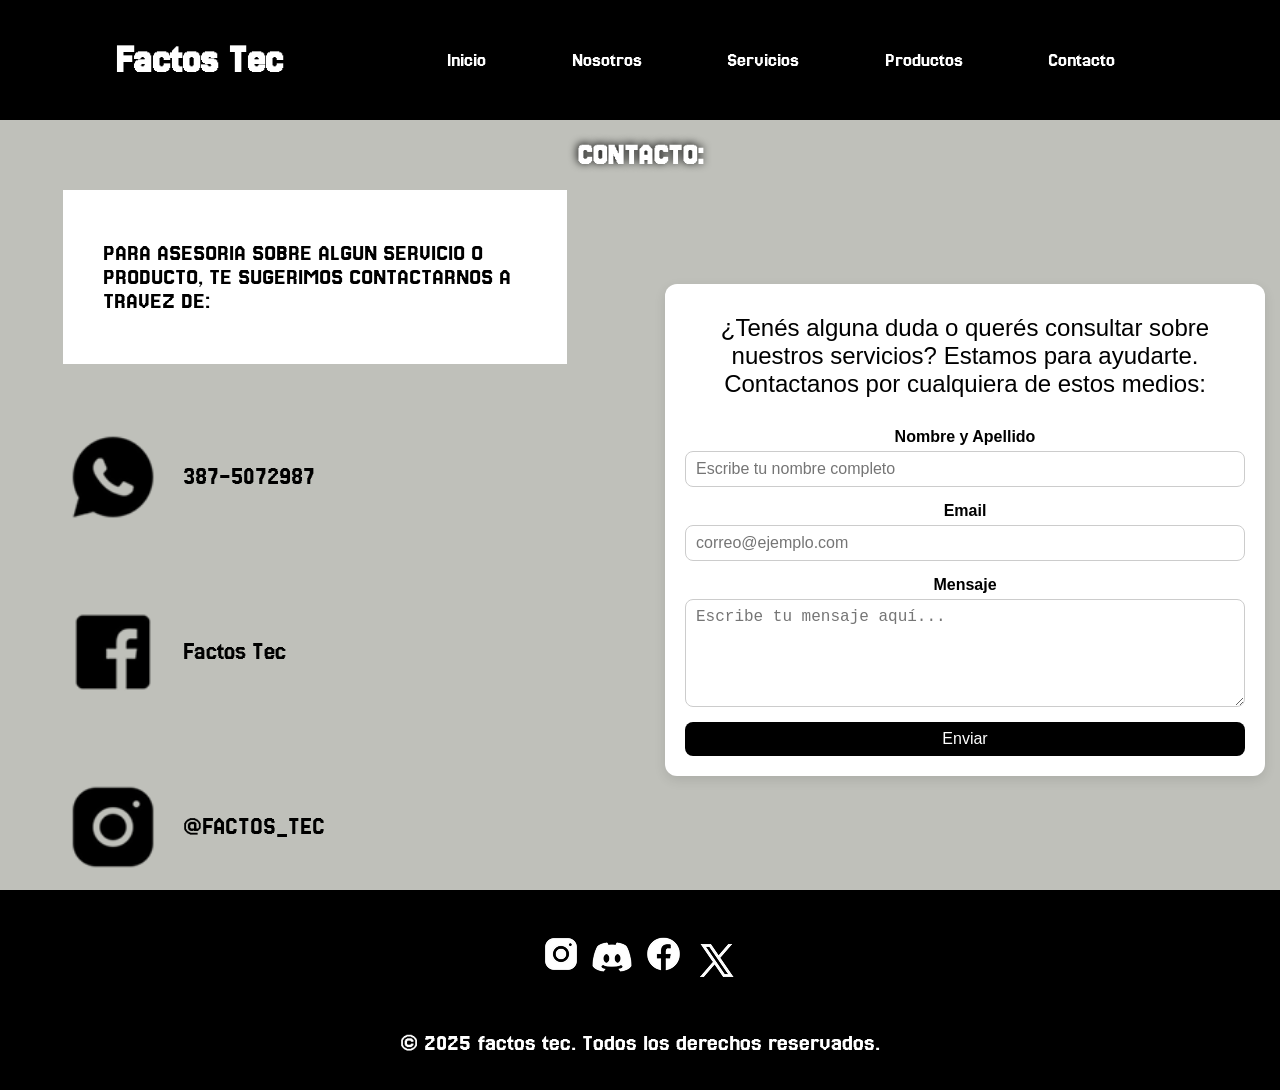
==== Paginas/contacto.html @ e306a078 "Primer commit" ====
<!DOCTYPE html>
<html lang="en">

<head>
    <meta charset="UTF-8">
    <meta name="viewport" content="width=device-width, initial-scale=1.0">
    <title>Contacto</title>
    <link rel="stylesheet" href="../estilos-css/style.css">
</head>

<body>
    <header class="navegacion">
        <h1>Factos Tec</h1>
        <nav>
            <ul>
                <li><a href="../index.html">Inicio</a></li>
                <li><a href="nostros.html">Nosotros</a></li>
                <li><a href="servicios.html">Servicios</a></li>
                <li><a href="productos.html">Productos</a></li>
                <li><a href="contacto.html">Contacto</a></li>
            </ul>
        </nav>
    </header>
    <main>
        <section class="centro">
            <h2>CONTACTO:</h2>
        </section>
        <div class="container-main">
            <div class="section-contact">
                <div class="text-contact">
                    <span>PARA ASESORIA SOBRE ALGUN SERVICIO O PRODUCTO, TE SUGERIMOS CONTACTARNOS A TRAVEZ DE:</span>
                </div>
                <div class="container-icons">
                    <div class="contact-info">
                        <img src="../contenido-multimedia/wppnegro.png" class="iconsContact" alt="">
                        <p>387-5072987</p>
                    </div>
                    <div class="contact-info">
                        <img src="../contenido-multimedia/fbnegro.png" class="iconsContact" alt="">
                        <p>Factos Tec</p>
                    </div>
                    <div class="contact-info">
                        <img src="../contenido-multimedia/ignegro.png" class="iconsContact" alt="">
                        <p>@FACTOS_TEC</p>
                    </div>
                </div>
            </div>
            <div class="section-contact">
                <div class="container-form">
                    <span>¿Tenés alguna duda o querés consultar sobre nuestros servicios? Estamos para ayudarte.
                        Contactanos por cualquiera de estos medios:</span>
                        <form class="form">
                            <div class="inputs">
                                <label for="name">Nombre y Apellido</label>
                                <input type="text" id="name" placeholder="Escribe tu nombre completo">
                            </div>
                            <div class="inputs">
                                <label for="email">Email</label>
                                <input type="email" id="email" placeholder="correo@ejemplo.com">
                            </div>
                            <div class="inputs">
                                <label for="message">Mensaje</label>
                                <textarea id="message" rows="5" placeholder="Escribe tu mensaje aquí..."></textarea>
                            </div>
                            <button type="submit">Enviar</button>
                        </form>
                </div>
            </div>
        </div>
        <!-- <section>
            <article>
            </article>
        </section>
        <section>
            <article>
                <div>
                    <p>
                        Tambien podes mandarnos un mail a nuestro correo de contacto!
                    </p>
                    <img src="../contenido-multimedia/Letter.png" alt="">
                    <p>factostec_ESL@gmaail.com</p>
                    <br>
                    <p>Dejanos tu correo y numero de telefono y seras contactado a la brevedad!</p>

                </div>
            </article>
        </section>
        <article>
            <input type="email" name="correoelectronico" id="">
            <input type="text" name="texto" id="">
            <input type="submit" value="enviar">
        </article> -->
    </main>
    <footer>
        <div class="container-footer">
            <div class="section-footer-two">
                <div><img src="../contenido-multimedia/instagram.png" alt="instagram"></div>
                <div><img src="../contenido-multimedia/discord.png" alt="discord"></div>
                <div><img src="../contenido-multimedia/facebook.png" alt="facebook"></div>
                <div><img src="../contenido-multimedia/x.png" alt="x"></div>

            </div>
            <div class="section-footer">
                <span class="piedepagina">© 2025 factos tec. Todos los derechos reservados.</span>
            </div>
        </div>
    </footer>

</body>

</html>
---- estilos-css/style.css ----
/* FUENTE DE LETRAS */

@import url('https://fonts.googleapis.com/css2?family=Jersey+25&display=swap');



/* CAMBIOS GENERALES*/

* {
    margin: 0;
    padding: 0;
    box-sizing: border-box;
}



html {
    font-size: 62.5%;
    font-family: "Jersey 25", serif;
}


/* HEADER*/



header {
    background-color: black;
    display: flex;
    flex-direction: row;
    justify-content: space-evenly;
    align-items: center;

}

nav {
    width: 60%;
    padding: 50px;

}

header ul {
    list-style-type: none;
    display: flex;
    justify-content: space-between;
    align-content: center;
    height: 100%;
}


header a {
    color: white;
    text-decoration: none;
    font-size: 2.0rem;
}

/**nosotros.html**/






/**productos.html**/
.ventacel {
    padding: 30px;
    display: flex;
    justify-content: space-around;
}

.ventapc {
    padding: 30px;
    display: flex;
    justify-content: space-around;
}


/**servicios.html**/

.cajacel {
    width: 300px;
    height: 200px;
    background-color: aqua;
    text-align: center;

}

.cajapc {
    width: 300px;
    height: 200px;
    background-color: aquamarine;
    text-align: center;
}


.imagenserv {
    width: 550px;
    padding: 60px;

}

.imgcel {
    width: 100%;
    height: calc(50% - .5rem);
    object-fit: cover;
}


.textoimagen {
    color: black;
}

.banner {
    text-align: center;
    background-image: url(../contenido-multimedia/bannerfacha.jpg);
    background-size: cover;
    background-position: top;
    background-repeat: no-repeat;
    padding: 80px 0;
}

.principal {
    display: flex;
    justify-content: space-evenly;
    align-items: center;
    text-align: center;
    margin: 30px;
    padding: 0px 30px;

}

.imagenPrincipal {
    width: 40rem;
    height: 30rem;
    object-fit: cover;
}

.descripcion {
    font-size: 3.0rem;
    display: flex;
    margin: 0px 30px;
    padding: 40px 150px;
    background-color: #e4e4e4;
    margin-bottom: 30px;
}

h1 {
    color: white;
    font-size: 4.0rem;
}

h2 {
    color: white;
    font-size: 3.0rem;
    display: flex;
    flex-direction: row;
    justify-content: center;
    padding: 20px 0;
    text-shadow: -1px -1px 9px #000000;

}

h3 {
    font-size: 3.0rem;
}


ul {
    list-style: none;
}

p {
    font-size: 2.5rem;
    padding: 70px 0;
}

/*main*/

body {
    background-color: #bfc0ba;

}

.listaservicios {
    font-size: 1.8rem;

    display: flex;
    gap: 4rem;
    justify-content: center;
    align-items: start;
    flex-direction: column;
}

.centro {
    font-size: 3.2rem;
    text-align: center;
}

.productosventa {
    font-size: 2.0rem;
}

/*footer*/

footer {
    background-color: black;

}

.container-footer {
    width: 100%;
    height: 20rem;
    display: flex;
    flex-direction: column;
    justify-content: flex-end;
    align-items: center;
    gap: 1rem;
}

.section-footer {
    width: 100%;
    height: 10rem;
    color: white;
    display: flex;
    justify-content: center;
    align-items: center;
}

.section-footer-two {
    width: 100%;
    height: 10rem;
    display: flex;
    flex-direction: row;
    justify-content: center;
    align-items: end;
    gap: 1rem;
}

footer p {
    color: white;
}

.piedepagina {
    font-size: 24px;
}

.container-main {
    width: 100%;
    height: 70rem;
    display: flex;
    flex-direction: row;
    gap: 2rem;
    padding-bottom: 2rem;
}

.section-1 {
    width: 33%;
    background-color: #fff;
    margin: 2rem;
    height: calc(100% - 4rem);
    display: flex;
    justify-content: center;
    align-items: center;
}

.section-2 {
    width: 33%;
    height: 100%;
    display: flex;
    flex-direction: column;
    gap: 1rem;
}

.section-3 {
    width: 33%;
    background-color: #fff;
    margin: 2rem;
    height: calc(100% - 4rem);
    display: flex;
    justify-content: center;
    align-items: center;
}

.parrafo-service {
    width: 80%;
    height: 80%;
    display: flex;
    gap: 2rem;
    flex-direction: column;
}

.section-nos1 {
    width: 40%;
    height: 100%;
    background-color: white;
    margin-left: 4rem;
}

.section-nos2 {
    width: 60%;
    height: 100%;
    display: flex;
    justify-content: center;
    align-items: center;
}

.text-span {
    padding: 2rem;
    width: 100%;
    height: 100%;
    font-size: 24px;
    display: flex;
    flex-direction: column;
    gap: 4rem;
    justify-content: center;
}

.imgProduct {
    width: 23rem;
    height: 19rem;
    object-fit: cover;
}

.section-contact {
    width: 50%;
    height: 100%;
    display: flex;
    flex-direction: column;
    justify-content: start;
    align-items: center;
    gap: 3rem;
}

.text-contact {
    width: 80%;
    height: 30%;
    background-color: #fff;
    display: flex;
    justify-content: center;
    align-items: center;
    padding: 4rem !important;
    font-size: 24px;
}

.container-icons {    
    width: 80%;
    height: 70%;
    display: flex;
    flex-direction: column;
    gap: 1rem;
}

.contact-info {
    width: 100%;
    display: flex;
    flex-direction: row;
    gap: 2rem;
    justify-content: start;
    align-items: center;
}
.iconsContact {
    width: 10rem;
    height: 10rem;
}

.container-form {
    width: 100%;
    max-width: 600px;
    margin: auto;
    padding: 2rem;
    background-color: #ffffff;
    box-shadow: 0 4px 12px rgba(0, 0, 0, 0.1);
    border-radius: 12px;
    font-family: 'Segoe UI', sans-serif;
    font-size: 24px;
    padding-top: 3rem;
    text-align: center;
    gap: 3rem;
    display: flex;
    flex-direction: column;
}

.form {
    display: flex;
    flex-direction: column;
    gap: 1.5rem;
}

.inputs {
    display: flex;
    flex-direction: column;
}

label {
    font-size: 16px;
    font-weight: 600;
    margin-bottom: 0.5rem;
}

input,
textarea {
    padding: 0.8rem 1rem;
    border: 1px solid #ccc;
    border-radius: 8px;
    font-size: 16px;
    transition: border-color 0.3s;
}

input:focus,
textarea:focus {
    border-color: #000;
    outline: none;
}

button {
    padding: 0.8rem;
    font-size: 16px;
    background-color: #000;
    color: white;
    border: none;
    border-radius: 8px;
    cursor: pointer;
    transition: background-color 0.3s ease;
}

button:hover {
    background-color: #FFF;
    color: #000;
    border: 1px solid black;
}
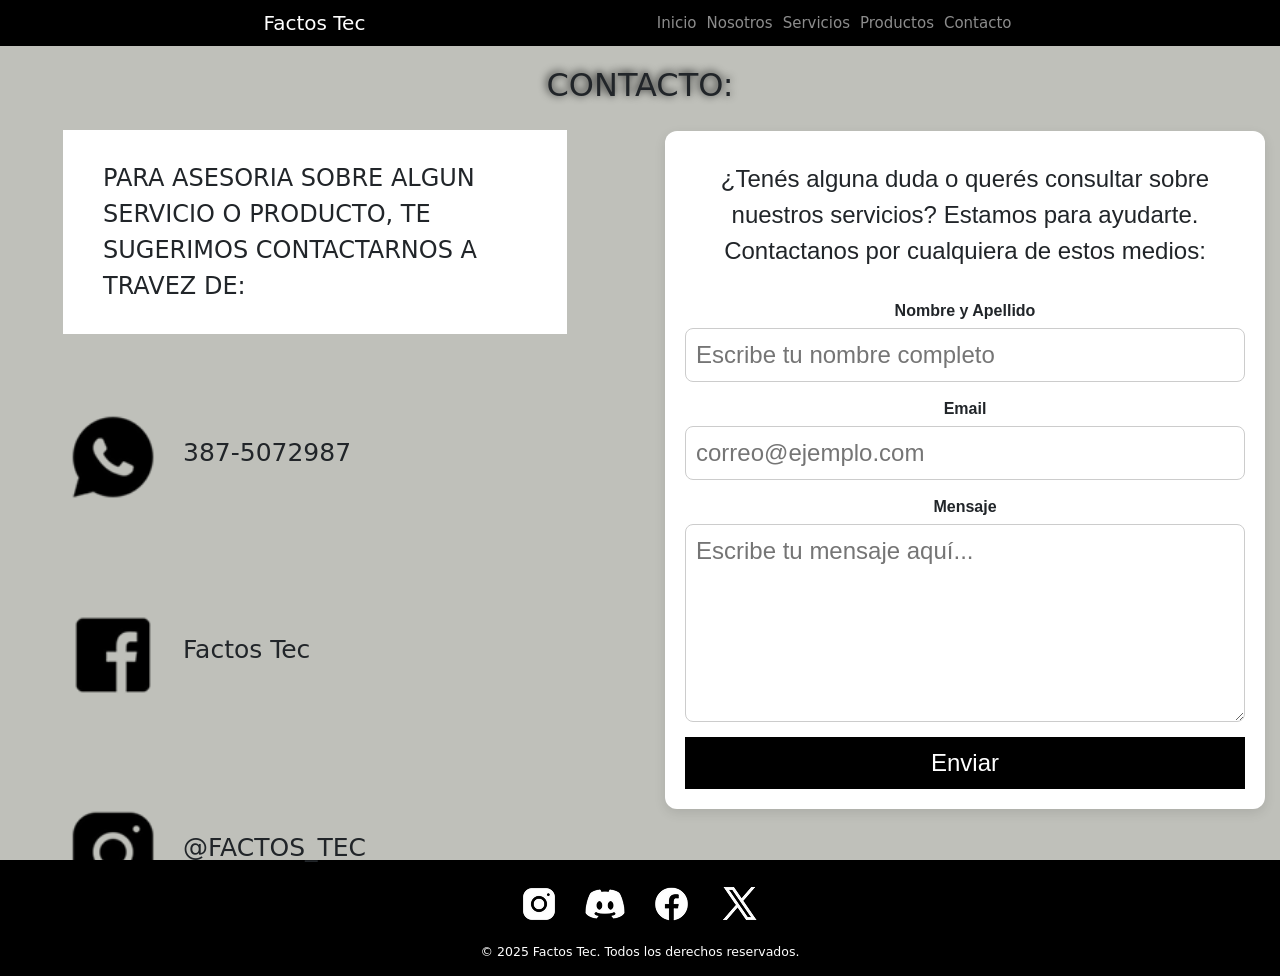
==== commit 309392f2: "agrego boostrap y adapto diseño a mobile." ====
--- a/Paginas/contacto.html
+++ b/Paginas/contacto.html
@@ -1,111 +1,183 @@
 <!DOCTYPE html>
 <html lang="en">
+  <head>
+    <meta charset="UTF-8" />
+    <meta name="viewport" content="width=device-width, initial-scale=1.0" />
+    <title>Contacto</title>
+    <link rel="stylesheet" href="../estilos-css/style.css" />
+    <link
+      href="https://cdn.jsdelivr.net/npm/bootstrap@5.3.3/dist/css/bootstrap.min.css"
+      rel="stylesheet"
+    />
+  </head>
 
-<head>
-    <meta charset="UTF-8">
-    <meta name="viewport" content="width=device-width, initial-scale=1.0">
-    <title>Contacto</title>
-    <link rel="stylesheet" href="../estilos-css/style.css">
-</head>
-
-<body>
+  <body>
     <header class="navegacion">
-        <h1>Factos Tec</h1>
-        <nav>
-            <ul>
-                <li><a href="../index.html">Inicio</a></li>
-                <li><a href="nostros.html">Nosotros</a></li>
-                <li><a href="servicios.html">Servicios</a></li>
-                <li><a href="productos.html">Productos</a></li>
-                <li><a href="contacto.html">Contacto</a></li>
+      <nav class="navbar navbar-expand-lg navbar-dark bg-black">
+        <div class="container-fluid">
+          <a class="navbar-brand fs-2 custom-font" href="#">Factos Tec</a>
+          <button
+            class="navbar-toggler"
+            type="button"
+            data-bs-toggle="collapse"
+            data-bs-target="#navbarNav"
+          >
+            <span class="navbar-toggler-icon"></span>
+          </button>
+          <div
+            class="collapse navbar-collapse justify-content-end"
+            id="navbarNav"
+          >
+            <ul class="navbar-nav">
+              <li class="nav-item">
+                <a class="nav-link fs-4 custom-font" href="../index.html"
+                  >Inicio</a
+                >
+              </li>
+              <li class="nav-item">
+                <a class="nav-link fs-4 custom-font" href="./nostros.html"
+                  >Nosotros</a
+                >
+              </li>
+              <li class="nav-item">
+                <a class="nav-link fs-4 custom-font" href="./servicios.html"
+                  >Servicios</a
+                >
+              </li>
+              <li class="nav-item">
+                <a class="nav-link fs-4 custom-font" href="./productos.html"
+                  >Productos</a
+                >
+              </li>
+              <li class="nav-item">
+                <a class="nav-link fs-4 custom-font" href="./contacto.html"
+                  >Contacto</a
+                >
+              </li>
             </ul>
-        </nav>
+          </div>
+        </div>
+      </nav>
     </header>
     <main>
-        <section class="centro">
-            <h2>CONTACTO:</h2>
-        </section>
-        <div class="container-main">
-            <div class="section-contact">
-                <div class="text-contact">
-                    <span>PARA ASESORIA SOBRE ALGUN SERVICIO O PRODUCTO, TE SUGERIMOS CONTACTARNOS A TRAVEZ DE:</span>
-                </div>
-                <div class="container-icons">
-                    <div class="contact-info">
-                        <img src="../contenido-multimedia/wppnegro.png" class="iconsContact" alt="">
-                        <p>387-5072987</p>
-                    </div>
-                    <div class="contact-info">
-                        <img src="../contenido-multimedia/fbnegro.png" class="iconsContact" alt="">
-                        <p>Factos Tec</p>
-                    </div>
-                    <div class="contact-info">
-                        <img src="../contenido-multimedia/ignegro.png" class="iconsContact" alt="">
-                        <p>@FACTOS_TEC</p>
-                    </div>
-                </div>
+      <section>
+        <h2 class="centro">CONTACTO:</h2>
+      </section>
+      <div class="container-main">
+        <div class="section-contact">
+          <div class="text-contact">
+            <span
+              >PARA ASESORIA SOBRE ALGUN SERVICIO O PRODUCTO, TE SUGERIMOS
+              CONTACTARNOS A TRAVEZ DE:</span
+            >
+          </div>
+          <div class="container-icons">
+            <div class="contact-info">
+              <img
+                src="../contenido-multimedia/wppnegro.png"
+                class="iconsContact"
+                alt=""
+              />
+              <p>387-5072987</p>
             </div>
-            <div class="section-contact">
-                <div class="container-form">
-                    <span>¿Tenés alguna duda o querés consultar sobre nuestros servicios? Estamos para ayudarte.
-                        Contactanos por cualquiera de estos medios:</span>
-                        <form class="form">
-                            <div class="inputs">
-                                <label for="name">Nombre y Apellido</label>
-                                <input type="text" id="name" placeholder="Escribe tu nombre completo">
-                            </div>
-                            <div class="inputs">
-                                <label for="email">Email</label>
-                                <input type="email" id="email" placeholder="correo@ejemplo.com">
-                            </div>
-                            <div class="inputs">
-                                <label for="message">Mensaje</label>
-                                <textarea id="message" rows="5" placeholder="Escribe tu mensaje aquí..."></textarea>
-                            </div>
-                            <button type="submit">Enviar</button>
-                        </form>
-                </div>
+            <div class="contact-info">
+              <img
+                src="../contenido-multimedia/fbnegro.png"
+                class="iconsContact"
+                alt=""
+              />
+              <p>Factos Tec</p>
             </div>
+            <div class="contact-info">
+              <img
+                src="../contenido-multimedia/ignegro.png"
+                class="iconsContact"
+                alt=""
+              />
+              <p>@FACTOS_TEC</p>
+            </div>
+          </div>
         </div>
-        <!-- <section>
-            <article>
-            </article>
-        </section>
-        <section>
-            <article>
-                <div>
-                    <p>
-                        Tambien podes mandarnos un mail a nuestro correo de contacto!
-                    </p>
-                    <img src="../contenido-multimedia/Letter.png" alt="">
-                    <p>factostec_ESL@gmaail.com</p>
-                    <br>
-                    <p>Dejanos tu correo y numero de telefono y seras contactado a la brevedad!</p>
-
-                </div>
-            </article>
-        </section>
-        <article>
-            <input type="email" name="correoelectronico" id="">
-            <input type="text" name="texto" id="">
-            <input type="submit" value="enviar">
-        </article> -->
+        <div class="section-contact">
+          <div class="container-form">
+            <span
+              >¿Tenés alguna duda o querés consultar sobre nuestros servicios?
+              Estamos para ayudarte. Contactanos por cualquiera de estos
+              medios:</span
+            >
+            <form class="form">
+              <div class="inputs">
+                <label for="name">Nombre y Apellido</label>
+                <input
+                  type="text"
+                  id="name"
+                  placeholder="Escribe tu nombre completo"
+                />
+              </div>
+              <div class="inputs">
+                <label for="email">Email</label>
+                <input
+                  type="email"
+                  id="email"
+                  placeholder="correo@ejemplo.com"
+                />
+              </div>
+              <div class="inputs">
+                <label for="message">Mensaje</label>
+                <textarea
+                  id="message"
+                  rows="5"
+                  placeholder="Escribe tu mensaje aquí..."
+                ></textarea>
+              </div>
+              <button type="submit">Enviar</button>
+            </form>
+          </div>
+        </div>
+      </div>
     </main>
-    <footer>
-        <div class="container-footer">
-            <div class="section-footer-two">
-                <div><img src="../contenido-multimedia/instagram.png" alt="instagram"></div>
-                <div><img src="../contenido-multimedia/discord.png" alt="discord"></div>
-                <div><img src="../contenido-multimedia/facebook.png" alt="facebook"></div>
-                <div><img src="../contenido-multimedia/x.png" alt="x"></div>
-
-            </div>
-            <div class="section-footer">
-                <span class="piedepagina">© 2025 factos tec. Todos los derechos reservados.</span>
-            </div>
+    <footer class="bg-black text-white mt-5 py-4">
+      <div class="container text-center">
+        <div class="row justify-content-center align-items-center mb-3 gap-3">
+          <div class="col-auto">
+            <img
+              src="../contenido-multimedia/instagram.png"
+              alt="Instagram"
+              class="footer-icon"
+            />
+          </div>
+          <div class="col-auto">
+            <img
+              src="../contenido-multimedia/discord.png"
+              alt="Discord"
+              class="footer-icon"
+            />
+          </div>
+          <div class="col-auto">
+            <img
+              src="../contenido-multimedia/facebook.png"
+              alt="Facebook"
+              class="footer-icon"
+            />
+          </div>
+          <div class="col-auto">
+            <img
+              src="../contenido-multimedia/x.png"
+              alt="X"
+              class="footer-icon"
+            />
+          </div>
         </div>
+        <div class="row">
+          <div class="col">
+            <span class="fs-5 custom-font"
+              >© 2025 Factos Tec. Todos los derechos reservados.</span
+            >
+          </div>
+        </div>
+      </div>
     </footer>
 
-</body>
-
-</html>+    <script src="https://cdn.jsdelivr.net/npm/bootstrap@5.3.3/dist/js/bootstrap.bundle.min.js"></script>
+  </body>
+</html>
--- a/estilos-css/style.css
+++ b/estilos-css/style.css
@@ -1,430 +1,482 @@
 /* FUENTE DE LETRAS */
 
-@import url('https://fonts.googleapis.com/css2?family=Jersey+25&display=swap');
-
-
+@import url("https://fonts.googleapis.com/css2?family=Jersey+25&display=swap");
 
 /* CAMBIOS GENERALES*/
 
 * {
-    margin: 0;
-    padding: 0;
-    box-sizing: border-box;
-}
-
-
+  margin: 0;
+  padding: 0;
+  box-sizing: border-box;
+}
 
 html {
-    font-size: 62.5%;
-    font-family: "Jersey 25", serif;
-}
-
+  font-size: 62.5%;
+  font-family: "Jersey 25", serif;
+}
 
 /* HEADER*/
 
-
-
 header {
-    background-color: black;
-    display: flex;
-    flex-direction: row;
-    justify-content: space-evenly;
-    align-items: center;
-
+  background-color: black;
+  display: flex;
+  flex-direction: row;
+  justify-content: space-evenly;
+  align-items: center;
 }
 
 nav {
-    width: 60%;
-    padding: 50px;
-
+  width: 60%;
+  padding: 50px;
+}
+
+h1 {
+  color: white !important;
 }
 
 header ul {
-    list-style-type: none;
-    display: flex;
-    justify-content: space-between;
-    align-content: center;
-    height: 100%;
-}
-
+  list-style-type: none;
+  display: flex;
+  justify-content: space-between;
+  align-content: center;
+  height: 100%;
+}
+
+ul {
+  padding-left: 0 !important;
+}
 
 header a {
-    color: white;
-    text-decoration: none;
-    font-size: 2.0rem;
+  color: white;
+  text-decoration: none;
+  font-size: 2rem;
 }
 
 /**nosotros.html**/
-
-
-
-
-
 
 /**productos.html**/
 .ventacel {
-    padding: 30px;
-    display: flex;
-    justify-content: space-around;
+  padding: 30px;
+  display: flex;
+  justify-content: space-around;
 }
 
 .ventapc {
-    padding: 30px;
-    display: flex;
-    justify-content: space-around;
-}
-
+  padding: 30px;
+  display: flex;
+  justify-content: space-around;
+}
 
 /**servicios.html**/
 
 .cajacel {
-    width: 300px;
-    height: 200px;
-    background-color: aqua;
-    text-align: center;
-
+  width: 300px;
+  height: 200px;
+  text-align: center;
 }
 
 .cajapc {
-    width: 300px;
-    height: 200px;
-    background-color: aquamarine;
-    text-align: center;
-}
-
+  width: 300px;
+  height: 200px;
+  background-color: aquamarine;
+  text-align: center;
+}
 
 .imagenserv {
-    width: 550px;
-    padding: 60px;
-
+  width: 550px;
+  padding: 60px;
 }
 
 .imgcel {
-    width: 100%;
-    height: calc(50% - .5rem);
-    object-fit: cover;
-}
-
+  width: 100%;
+  height: calc(50% - 0.5rem);
+  object-fit: cover;
+}
 
 .textoimagen {
-    color: black;
+  color: black;
 }
 
 .banner {
-    text-align: center;
-    background-image: url(../contenido-multimedia/bannerfacha.jpg);
-    background-size: cover;
-    background-position: top;
-    background-repeat: no-repeat;
-    padding: 80px 0;
+  text-align: center;
+  background-image: url(../contenido-multimedia/bannerfacha.jpg);
+  background-size: cover;
+  background-position: top;
+  background-repeat: no-repeat;
+  padding: 80px 0;
 }
 
 .principal {
-    display: flex;
-    justify-content: space-evenly;
-    align-items: center;
-    text-align: center;
-    margin: 30px;
-    padding: 0px 30px;
-
+  display: flex;
+  justify-content: space-evenly;
+  align-items: center;
+  text-align: center;
+  margin: 30px;
+  padding: 0px 30px;
 }
 
 .imagenPrincipal {
-    width: 40rem;
-    height: 30rem;
-    object-fit: cover;
+  width: 40rem;
+  height: 30rem;
+  object-fit: cover;
 }
 
 .descripcion {
-    font-size: 3.0rem;
-    display: flex;
-    margin: 0px 30px;
-    padding: 40px 150px;
-    background-color: #e4e4e4;
-    margin-bottom: 30px;
+  font-size: 3rem;
+  display: flex;
+  margin: 0px 30px;
+  padding: 40px 150px;
+  background-color: #e4e4e4;
+  margin-bottom: 30px;
 }
 
 h1 {
-    color: white;
-    font-size: 4.0rem;
+  color: white;
+  font-size: 4rem;
 }
 
 h2 {
-    color: white;
-    font-size: 3.0rem;
-    display: flex;
-    flex-direction: row;
-    justify-content: center;
-    padding: 20px 0;
-    text-shadow: -1px -1px 9px #000000;
-
+  color: white;
+  font-size: 3rem;
+  display: flex;
+  flex-direction: row;
+  justify-content: center;
+  padding: 20px 0;
+  text-shadow: -1px -1px 9px #000000;
 }
 
 h3 {
-    font-size: 3.0rem;
-}
-
+  font-size: 3rem;
+}
 
 ul {
-    list-style: none;
+  list-style: none;
 }
 
 p {
-    font-size: 2.5rem;
-    padding: 70px 0;
+  font-size: 2.5rem;
+  padding: 70px 0;
 }
 
 /*main*/
 
 body {
-    background-color: #bfc0ba;
-
+  background-color: #bfc0ba !important;
 }
 
 .listaservicios {
-    font-size: 1.8rem;
-
-    display: flex;
-    gap: 4rem;
-    justify-content: center;
-    align-items: start;
+  font-size: 1.8rem;
+
+  display: flex;
+  gap: 4rem;
+  justify-content: center;
+  align-items: start;
+  flex-direction: column;
+}
+
+.centro {
+  font-size: 3.2rem;
+  text-align: center;
+}
+
+.productosventa {
+  font-size: 2rem;
+}
+
+/*footer*/
+
+footer {
+  background-color: black;
+}
+
+.container-footer {
+  width: 100%;
+  height: 20rem;
+  display: flex;
+  flex-direction: column;
+  justify-content: flex-end;
+  align-items: center;
+  gap: 1rem;
+}
+
+.section-footer {
+  width: 100%;
+  height: 10rem;
+  color: white;
+  display: flex;
+  justify-content: center;
+  align-items: center;
+}
+
+.section-footer-two {
+  width: 100%;
+  height: 10rem;
+  display: flex;
+  flex-direction: row;
+  justify-content: center;
+  align-items: end;
+  gap: 1rem;
+}
+
+footer p {
+  color: white;
+}
+
+.piedepagina {
+  font-size: 24px;
+}
+
+.container-main {
+  width: 100%;
+  height: 70rem;
+  display: flex;
+  flex-direction: row;
+  gap: 2rem;
+  padding-bottom: 2rem;
+}
+
+.section-1 {
+  width: 33%;
+  background-color: #fff;
+  margin: 2rem;
+  height: calc(100% - 4rem);
+  display: flex;
+  justify-content: center;
+  align-items: center;
+}
+
+.section-2 {
+  width: 33%;
+  height: 100%;
+  display: flex;
+  flex-direction: column;
+  gap: 1rem;
+}
+
+.section-3 {
+  width: 33%;
+  background-color: #fff;
+  margin: 2rem;
+  height: calc(100% - 4rem);
+  display: flex;
+  justify-content: center;
+  align-items: center;
+}
+
+.parrafo-service {
+  width: 80%;
+  height: 80%;
+  display: flex;
+  gap: 2rem;
+  flex-direction: column;
+}
+
+.section-nos1 {
+  width: 40%;
+  height: 100%;
+  background-color: white;
+  margin-left: 4rem;
+}
+
+.section-nos2 {
+  width: 60%;
+  height: 100%;
+  display: flex;
+  justify-content: center;
+  align-items: center;
+}
+
+.text-span {
+  padding: 2rem;
+  width: 100%;
+  height: 100%;
+  font-size: 24px;
+  display: flex;
+  flex-direction: column;
+  gap: 4rem;
+  justify-content: center;
+}
+
+.imgProduct {
+  width: 23rem;
+  height: 19rem;
+  object-fit: cover;
+}
+
+.section-contact {
+  width: 50%;
+  height: 100%;
+  display: flex;
+  flex-direction: column;
+  justify-content: start;
+  align-items: center;
+  gap: 3rem;
+}
+
+.text-contact {
+  width: 80%;
+  height: 30%;
+  background-color: #fff;
+  display: flex;
+  justify-content: center;
+  align-items: center;
+  padding: 4rem !important;
+  font-size: 24px;
+}
+
+.container-icons {
+  width: 80%;
+  height: 70%;
+  display: flex;
+  flex-direction: column;
+  gap: 1rem;
+}
+
+.contact-info {
+  width: 100%;
+  display: flex;
+  flex-direction: row;
+  gap: 2rem;
+  justify-content: start;
+  align-items: center;
+}
+.iconsContact {
+  width: 10rem;
+  height: 10rem;
+}
+
+.container-form {
+  width: 100%;
+  max-width: 600px;
+  margin: auto;
+  padding: 2rem;
+  background-color: #ffffff;
+  box-shadow: 0 4px 12px rgba(0, 0, 0, 0.1);
+  border-radius: 12px;
+  font-family: "Segoe UI", sans-serif;
+  font-size: 24px;
+  padding-top: 3rem;
+  text-align: center;
+  gap: 3rem;
+  display: flex;
+  flex-direction: column;
+}
+
+.form {
+  display: flex;
+  flex-direction: column;
+  gap: 1.5rem;
+}
+
+.inputs {
+  display: flex;
+  flex-direction: column;
+}
+
+label {
+  font-size: 16px;
+  font-weight: 600;
+  margin-bottom: 0.5rem;
+}
+
+input,
+textarea {
+  padding: 0.8rem 1rem;
+  border: 1px solid #ccc;
+  border-radius: 8px;
+  font-size: 16px;
+  transition: border-color 0.3s;
+}
+
+input:focus,
+textarea:focus {
+  border-color: #000;
+  outline: none;
+}
+
+button {
+  padding: 0.8rem;
+  font-size: 16px;
+  background-color: #000;
+  color: white;
+  border: none;
+  border-radius: 8px;
+  cursor: pointer;
+  transition: background-color 0.3s ease;
+}
+
+button:hover {
+  background-color: #fff;
+  color: #000;
+  border: 1px solid black;
+}
+
+@media screen and (max-width: 768px) {
+  header {
+    padding-top: 1rem;
     flex-direction: column;
-}
-
-.centro {
-    font-size: 3.2rem;
-    text-align: center;
-}
-
-.productosventa {
-    font-size: 2.0rem;
-}
-
-/*footer*/
-
-footer {
-    background-color: black;
-
-}
-
-.container-footer {
-    width: 100%;
-    height: 20rem;
-    display: flex;
-    flex-direction: column;
-    justify-content: flex-end;
-    align-items: center;
-    gap: 1rem;
-}
-
-.section-footer {
-    width: 100%;
-    height: 10rem;
-    color: white;
-    display: flex;
-    justify-content: center;
-    align-items: center;
-}
-
-.section-footer-two {
-    width: 100%;
-    height: 10rem;
-    display: flex;
-    flex-direction: row;
-    justify-content: center;
-    align-items: end;
-    gap: 1rem;
-}
-
-footer p {
-    color: white;
-}
-
-.piedepagina {
-    font-size: 24px;
-}
-
-.container-main {
-    width: 100%;
-    height: 70rem;
-    display: flex;
-    flex-direction: row;
-    gap: 2rem;
-    padding-bottom: 2rem;
-}
-
-.section-1 {
-    width: 33%;
-    background-color: #fff;
-    margin: 2rem;
-    height: calc(100% - 4rem);
-    display: flex;
-    justify-content: center;
-    align-items: center;
-}
-
-.section-2 {
-    width: 33%;
-    height: 100%;
-    display: flex;
+  }
+
+  header ul {
     flex-direction: column;
     gap: 1rem;
-}
-
-.section-3 {
-    width: 33%;
-    background-color: #fff;
-    margin: 2rem;
-    height: calc(100% - 4rem);
-    display: flex;
-    justify-content: center;
     align-items: center;
-}
-
-.parrafo-service {
+  }
+
+  nav {
+    padding: 25px;
+  }
+
+  h2 {
+    text-align: center;
+    padding-bottom: 0;
+  }
+
+  .principal {
+    flex-direction: column;
+  }
+
+  p {
+    padding: 37px 30px;
+  }
+
+  .descripcion {
+    padding: 10px;
+  }
+
+  .piedepagina {
+    padding: 1rem;
+  }
+
+  .section-footer {
+    text-align: center;
+  }
+
+  .centro {
+    padding-bottom: 2rem;
+  }
+
+  .container-main {
+    flex-direction: column;
+  }
+
+  .section-nos1 {
     width: 80%;
-    height: 80%;
-    display: flex;
+  }
+
+  .section-nos2 {
+    width: 100%;
+    height: 35%;
+  }
+
+  .section-nos2 img {
+    width: 100%;
+  }
+  .text-span {
     gap: 2rem;
-    flex-direction: column;
-}
-
-.section-nos1 {
-    width: 40%;
-    height: 100%;
-    background-color: white;
-    margin-left: 4rem;
-}
-
-.section-nos2 {
-    width: 60%;
-    height: 100%;
-    display: flex;
-    justify-content: center;
-    align-items: center;
-}
-
-.text-span {
-    padding: 2rem;
-    width: 100%;
-    height: 100%;
-    font-size: 24px;
-    display: flex;
-    flex-direction: column;
-    gap: 4rem;
-    justify-content: center;
-}
-
-.imgProduct {
-    width: 23rem;
-    height: 19rem;
-    object-fit: cover;
-}
-
-.section-contact {
-    width: 50%;
-    height: 100%;
-    display: flex;
-    flex-direction: column;
-    justify-content: start;
-    align-items: center;
-    gap: 3rem;
-}
-
-.text-contact {
-    width: 80%;
-    height: 30%;
-    background-color: #fff;
-    display: flex;
-    justify-content: center;
-    align-items: center;
-    padding: 4rem !important;
-    font-size: 24px;
-}
-
-.container-icons {    
-    width: 80%;
-    height: 70%;
-    display: flex;
-    flex-direction: column;
-    gap: 1rem;
-}
-
-.contact-info {
-    width: 100%;
-    display: flex;
-    flex-direction: row;
-    gap: 2rem;
-    justify-content: start;
-    align-items: center;
-}
-.iconsContact {
-    width: 10rem;
-    height: 10rem;
-}
-
-.container-form {
-    width: 100%;
-    max-width: 600px;
-    margin: auto;
-    padding: 2rem;
-    background-color: #ffffff;
-    box-shadow: 0 4px 12px rgba(0, 0, 0, 0.1);
-    border-radius: 12px;
-    font-family: 'Segoe UI', sans-serif;
-    font-size: 24px;
-    padding-top: 3rem;
-    text-align: center;
-    gap: 3rem;
-    display: flex;
-    flex-direction: column;
-}
-
-.form {
-    display: flex;
-    flex-direction: column;
-    gap: 1.5rem;
-}
-
-.inputs {
-    display: flex;
-    flex-direction: column;
-}
-
-label {
-    font-size: 16px;
-    font-weight: 600;
-    margin-bottom: 0.5rem;
-}
-
-input,
-textarea {
-    padding: 0.8rem 1rem;
-    border: 1px solid #ccc;
-    border-radius: 8px;
-    font-size: 16px;
-    transition: border-color 0.3s;
-}
-
-input:focus,
-textarea:focus {
-    border-color: #000;
-    outline: none;
-}
-
-button {
-    padding: 0.8rem;
-    font-size: 16px;
-    background-color: #000;
-    color: white;
-    border: none;
-    border-radius: 8px;
-    cursor: pointer;
-    transition: background-color 0.3s ease;
-}
-
-button:hover {
-    background-color: #FFF;
-    color: #000;
-    border: 1px solid black;
-}
+  }
+
+  .container-main {
+    height: 141rem;
+  }
+}
